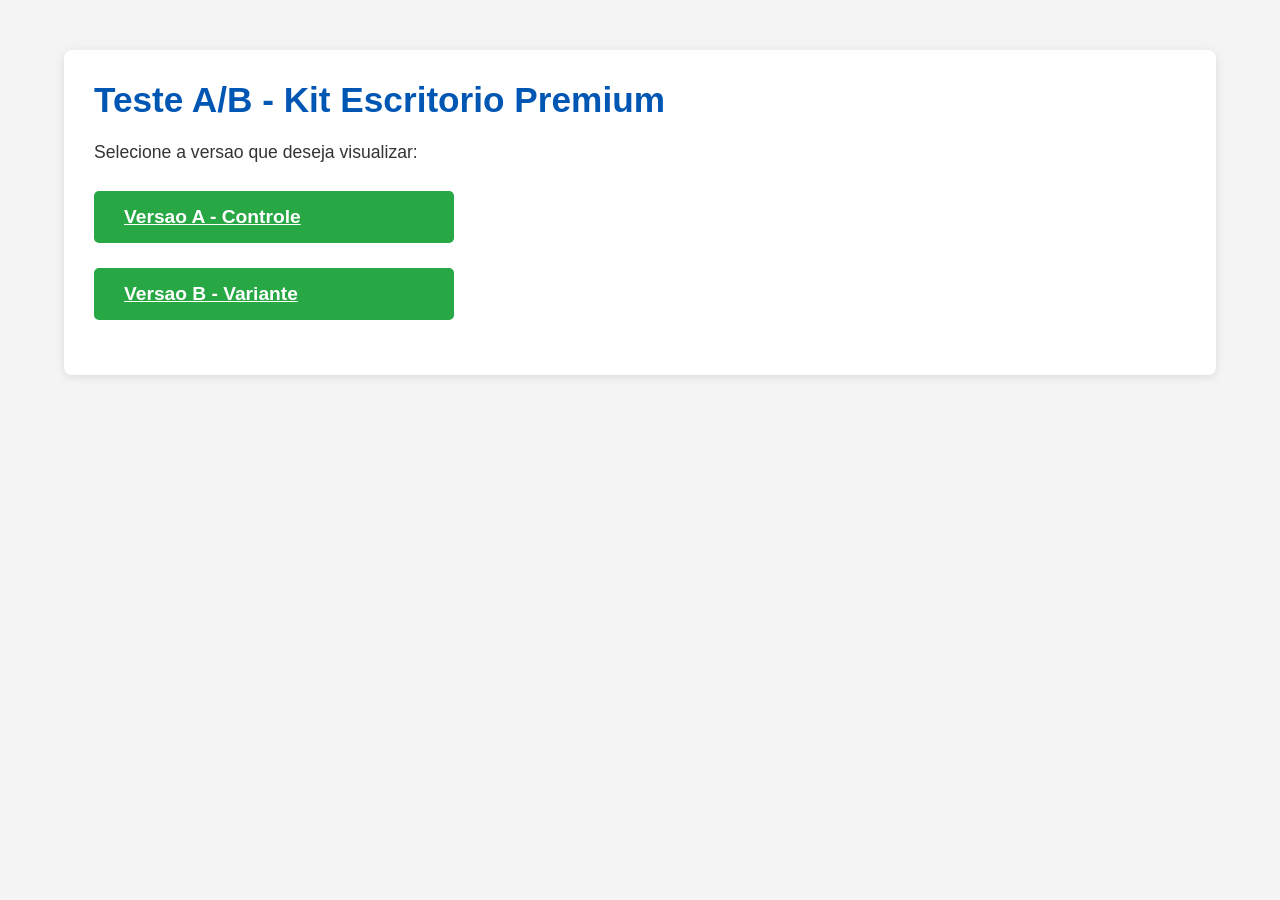
==== index.html @ 3b74d993 "Add OfficeSupply A/B test pages Co-authored-by: Copilot <223556219+Copilot@users.noreply.github.com>" ====
<!DOCTYPE html>
<html lang="pt-br">
<head>
    <meta charset="UTF-8">
    <meta name="viewport" content="width=device-width, initial-scale=1.0">
    <title>OfficeSupply Online - Teste A/B</title>
    <link rel="stylesheet" href="style-control.css">
</head>
<body>
    <main class="container">
        <section class="product-detail">
            <div class="product-info">
                <h1 class="product-title">Teste A/B - Kit Escritorio Premium</h1>
                <p class="product-description">Selecione a versao que deseja visualizar:</p>
                <p><a class="add-to-cart-btn" href="product-page-control.html">Versao A - Controle</a></p>
                <p><a class="add-to-cart-btn" href="product-page-variant.html">Versao B - Variante</a></p>
            </div>
        </section>
    </main>
</body>
</html>
---- style-control.css ----
/* Estilos Gerais */
body {
    font-family: Arial, sans-serif;
    margin: 0;
    padding: 0;
    background-color: #f4f4f4;
    color: #333;
}

.container {
    width: 90%;
    max-width: 1200px;
    margin: 0 auto;
    padding: 20px 0;
}

/* Header */
header {
    background-color: #0056b3; /* Azul mais escuro */
    color: white;
    padding: 10px 0;
    border-bottom: 5px solid #004085;
}

header h1 {
    margin: 0;
    padding: 0;
    display: inline-block;
    vertical-align: middle;
}

header nav {
    display: inline-block;
    vertical-align: middle;
    margin-left: 20px;
}

header nav ul {
    list-style: none;
    margin: 0;
    padding: 0;
}

header nav ul li {
    display: inline;
    margin-right: 20px;
}

header nav ul li a {
    color: white;
    text-decoration: none;
    font-weight: bold;
}

/* Main Content - Detalhes do Produto Principal */
.product-detail {
    background-color: white;
    padding: 30px;
    margin-top: 30px;
    border-radius: 8px;
    box-shadow: 0 2px 10px rgba(0,0,0,0.1);
    display: flex;
    flex-wrap: wrap; /* Permite quebrar em telas menores */
    gap: 30px;
}

.product-image {
    flex: 1; /* Ocupa o espaço disponível */
    min-width: 300px; /* Garante tamanho mínimo em telas menores */
    text-align: center;
}

.product-image img {
    max-width: 100%;
    height: auto;
    border-radius: 5px;
    box-shadow: 0 2px 5px rgba(0,0,0,0.1);
}

.product-info {
    flex: 2; /* Ocupa o dobro do espaço da imagem */
    min-width: 350px; /* Garante tamanho mínimo em telas menores */
}

.product-title {
    font-size: 2.2em;
    color: #0056b3;
    margin-top: 0;
    margin-bottom: 10px;
}

.product-category {
    font-size: 0.9em;
    color: #666;
    margin-bottom: 15px;
}

.product-price .current-price {
    font-size: 2.5em;
    color: #e67e22; /* Laranja */
    font-weight: bold;
    display: block;
    margin-bottom: 20px;
}

.product-description {
    font-size: 1.1em;
    line-height: 1.6;
    margin-bottom: 25px;
}

.add-to-cart-btn {
    background-color: #28a745; /* Verde */
    color: white;
    padding: 15px 30px;
    border: none;
    border-radius: 5px;
    font-size: 1.2em;
    font-weight: bold;
    cursor: pointer;
    transition: background-color 0.3s ease;
    width: 100%; /* Ocupa largura total */
    max-width: 300px; /* Limita o tamanho em telas grandes */
    display: block; /* Garante que fique em uma nova linha */
    margin-bottom: 25px;
}

.add-to-cart-btn:hover {
    background-color: #218838;
}

.product-features {
    margin-top: 20px;
    border-top: 1px solid #eee;
    padding-top: 20px;
}

.product-features h3 {
    font-size: 1.5em;
    color: #0056b3;
    margin-bottom: 10px;
}

.product-features ul {
    list-style-type: disc;
    margin-left: 20px;
    padding-left: 0;
}

.product-features ul li {
    margin-bottom: 8px;
    font-size: 1em;
}

/* Nova Seção: Produtos em Destaque */
.featured-products {
    margin-top: 50px;
    padding: 30px;
    background-color: #f9f9f9;
    border-radius: 8px;
    box-shadow: 0 2px 10px rgba(0,0,0,0.05);
    text-align: center; /* Centraliza o título */
}

.featured-products h2 {
    font-size: 2em;
    color: #0056b3;
    margin-bottom: 30px;
}

.product-grid {
    display: grid;
    grid-template-columns: repeat(auto-fit, minmax(250px, 1fr)); /* Responsivo: 250px por coluna, auto-ajuste */
    gap: 25px;
    justify-content: center; /* Centraliza cards se houver espaço */
}

.product-card {
    background-color: white;
    border: 1px solid #ddd;
    border-radius: 8px;
    padding: 20px;
    box-shadow: 0 2px 5px rgba(0,0,0,0.05);
    text-align: center;
    display: flex;
    flex-direction: column;
    justify-content: space-between; /* Espaça os elementos */
    align-items: center;
}

.product-card img {
    max-width: 100%;
    height: 150px; /* Altura fixa para consistência */
    object-fit: contain; /* Garante que a imagem caiba sem cortar */
    margin-bottom: 15px;
}

.product-card h3 {
    font-size: 1.3em;
    color: #333;
    margin-top: 0;
    margin-bottom: 10px;
    flex-grow: 1; /* Permite que o título ocupe espaço */
}

.card-category {
    font-size: 0.8em;
    color: #666;
    margin-bottom: 5px;
}

.card-price {
    font-size: 1.5em;
    color: #e67e22;
    font-weight: bold;
    margin-bottom: 15px;
}

.add-to-cart-btn-small {
    background-color: #007bff; /* Azul para "Ver Detalhes" */
    color: white;
    padding: 10px 20px;
    border: none;
    border-radius: 5px;
    font-size: 1em;
    font-weight: bold;
    cursor: pointer;
    transition: background-color 0.3s ease;
    width: 80%; /* Ocupa 80% da largura do card */
}

.add-to-cart-btn-small:hover {
    background-color: #0056b3;
}


/* Footer */
footer {
    background-color: #333;
    color: white;
    text-align: center;
    padding: 20px 0;
    margin-top: 30px;
}

footer p {
    margin: 0;
}

/* Responsividade Básica */
@media (max-width: 768px) {
    .product-detail {
        flex-direction: column;
        padding: 20px;
    }

    .product-info {
        min-width: unset; /* Remove min-width para telas pequenas */
    }

    .add-to-cart-btn {
        max-width: none; /* Ocupa toda a largura */
    }

    .product-grid {
        grid-template-columns: 1fr; /* Uma coluna em telas pequenas */
    }
}
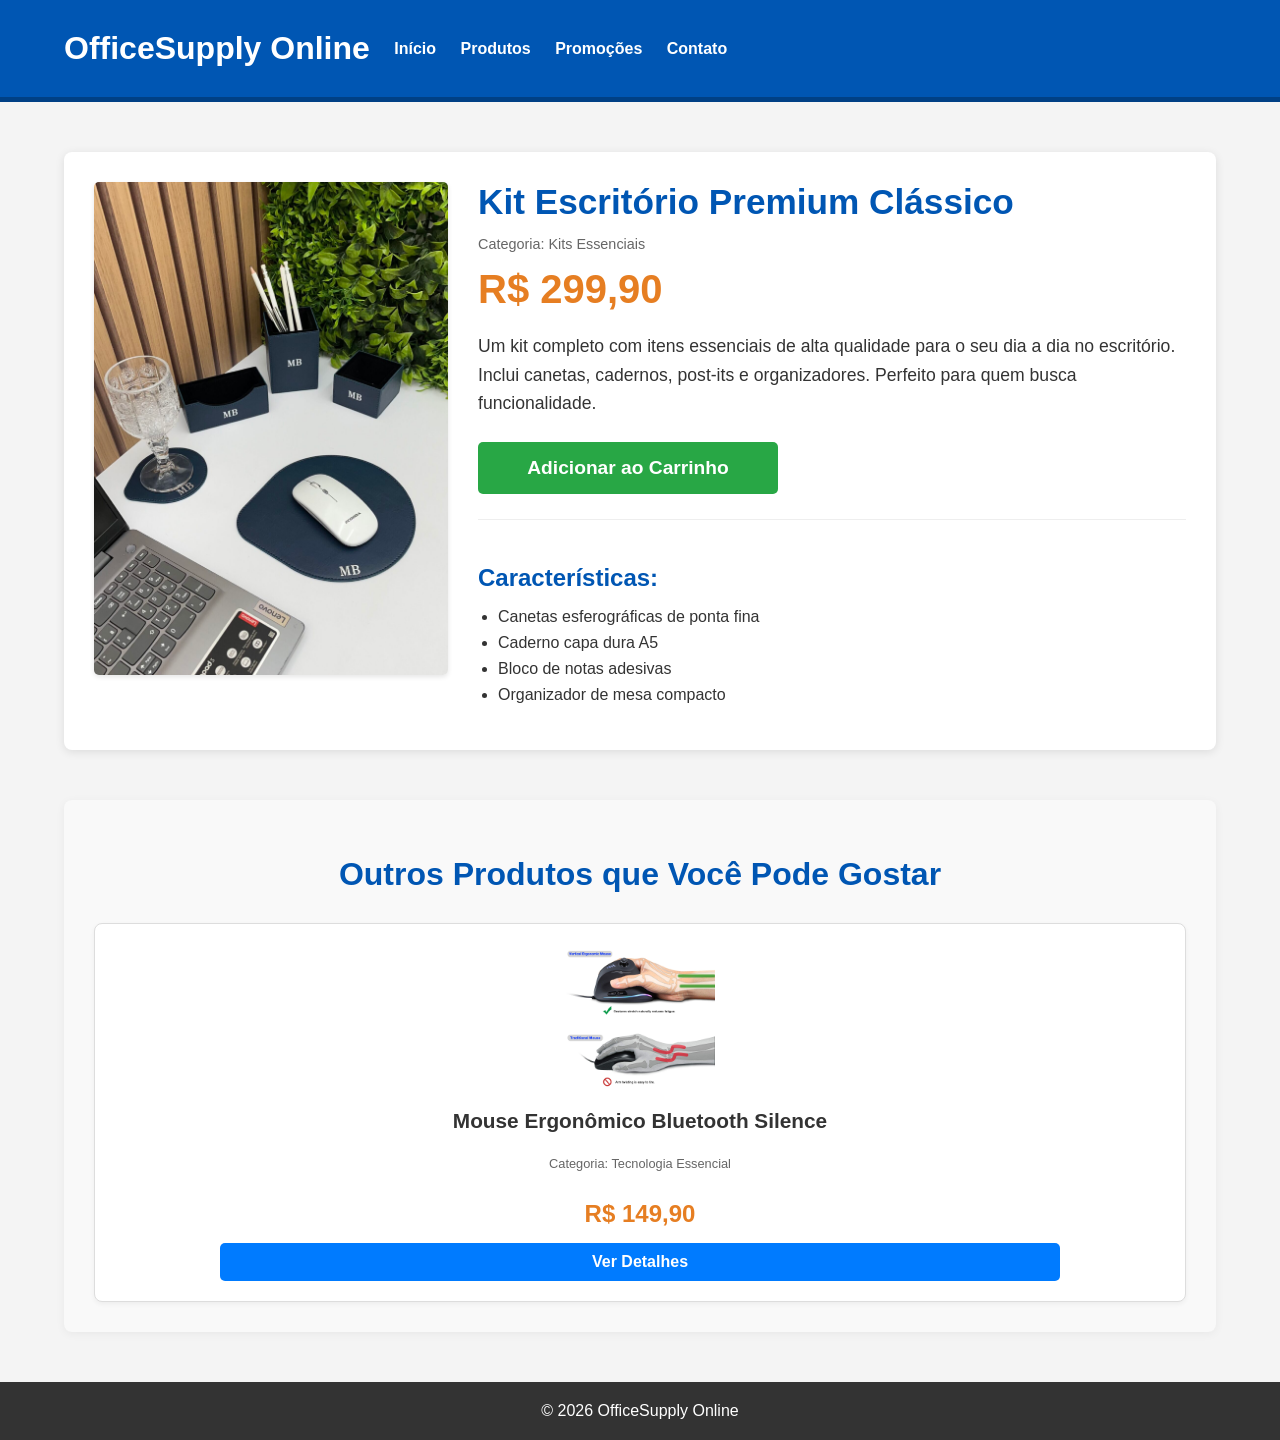
==== commit 1b255b0b: "Add persistent 50-50 A/B assignment and Clarity events Co-authored-by: Copilot <223556219+Copilot@us" ====
--- a/index.html
+++ b/index.html
@@ -11,11 +11,25 @@
         <section class="product-detail">
             <div class="product-info">
                 <h1 class="product-title">Teste A/B - Kit Escritorio Premium</h1>
-                <p class="product-description">Selecione a versao que deseja visualizar:</p>
+                <p class="product-description">Estamos direcionando voce para uma das versoes do teste.</p>
+                <p>Se o redirecionamento nao acontecer, escolha uma versao:</p>
                 <p><a class="add-to-cart-btn" href="product-page-control.html">Versao A - Controle</a></p>
                 <p><a class="add-to-cart-btn" href="product-page-variant.html">Versao B - Variante</a></p>
             </div>
         </section>
     </main>
+    <script>
+        const assignmentKey = "officesupply-ab-group";
+        let group = localStorage.getItem(assignmentKey);
+
+        if (group !== "A" && group !== "B") {
+            group = Math.random() < 0.5 ? "A" : "B";
+            localStorage.setItem(assignmentKey, group);
+        }
+
+        window.location.replace(
+            group === "A" ? "product-page-control.html" : "product-page-variant.html"
+        );
+    </script>
 </body>
 </html>
